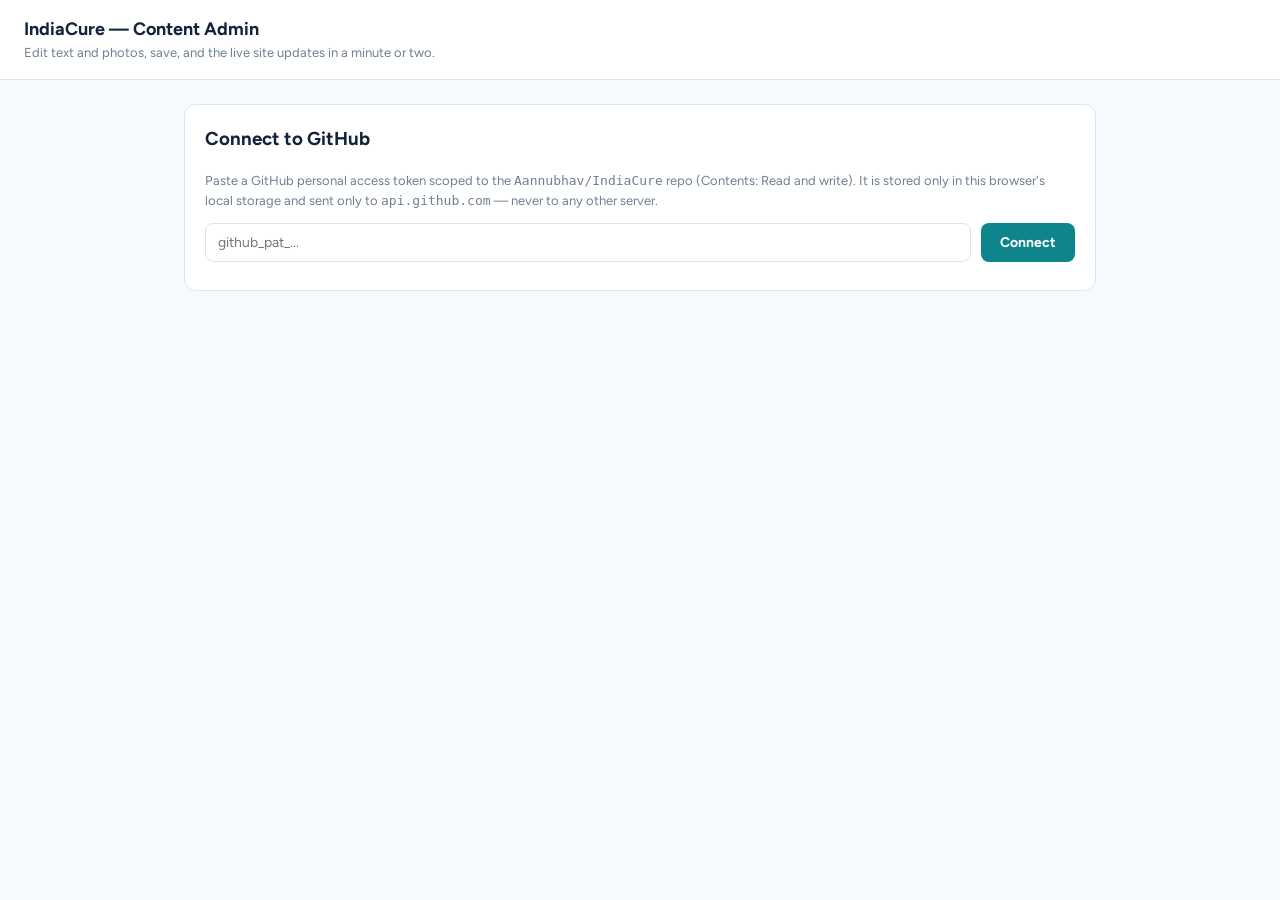
==== admin/index.html @ 9ab84335 "Add content admin panel: edit any text/photo via GitHub-backed CMS at /admin" ====
<!DOCTYPE html>
<html lang="en">
<head>
<meta charset="utf-8">
<meta name="viewport" content="width=device-width, initial-scale=1">
<title>IndiaCure — Content Admin</title>
<meta name="robots" content="noindex, nofollow">
<link rel="icon" href="data:,">
<link rel="preconnect" href="https://fonts.googleapis.com">
<link rel="preconnect" href="https://fonts.gstatic.com" crossorigin>
<link href="https://fonts.googleapis.com/css2?family=Figtree:wght@400;600;700&display=swap" rel="stylesheet">
<style>
  :root{
    --bg:#f7fafc; --surface:#ffffff; --text:#12233b; --muted:#6f7f91;
    --accent:#0e858d; --accent-dark:#0a5d64; --border:#dde4ec; --danger:#c0392b; --ok:#1b7a3d;
  }
  *{box-sizing:border-box}
  body{margin:0;font-family:"Figtree",system-ui,sans-serif;background:var(--bg);color:var(--text);line-height:1.5}
  header{position:sticky;top:0;z-index:10;background:var(--surface);border-bottom:1px solid var(--border);padding:16px 24px;display:flex;align-items:center;gap:16px;flex-wrap:wrap}
  header h1{font-size:18px;margin:0;font-weight:700}
  header .sub{font-size:13px;color:var(--muted)}
  .wrap{max-width:960px;margin:0 auto;padding:24px}
  .card{background:var(--surface);border:1px solid var(--border);border-radius:12px;padding:20px;margin-bottom:20px}
  .row{display:flex;gap:10px;flex-wrap:wrap;align-items:center}
  input[type=password], input[type=text]{flex:1;min-width:220px;padding:10px 12px;border:1px solid var(--border);border-radius:8px;font-size:14px;font-family:inherit}
  button{cursor:pointer;border:1px solid transparent;border-radius:8px;padding:10px 18px;font-size:14px;font-weight:700;font-family:inherit}
  .btn-primary{background:var(--accent);color:#fff}
  .btn-primary:hover{background:var(--accent-dark)}
  .btn-secondary{background:#fff;border-color:var(--border);color:var(--text)}
  .btn-secondary:hover{background:#f0f3f6}
  .btn-danger{background:#fff;border-color:var(--danger);color:var(--danger)}
  #status{font-size:13px;padding:10px 14px;border-radius:8px;margin-bottom:16px;display:none}
  #status.info{display:block;background:#e6f6f6;color:var(--accent-dark)}
  #status.error{display:block;background:#fbe9e7;color:var(--danger)}
  #status.ok{display:block;background:#e8f5e9;color:var(--ok)}
  details{border:1px solid var(--border);border-radius:10px;margin-bottom:10px;overflow:hidden}
  summary{cursor:pointer;padding:12px 16px;font-weight:700;font-size:14px;background:#fafcfd;list-style:none}
  summary::-webkit-details-marker{display:none}
  summary:before{content:"▸ ";color:var(--accent)}
  details[open] summary:before{content:"▾ "}
  .field-body{padding:14px 16px;display:flex;flex-direction:column;gap:14px}
  .field label{display:block;font-size:11px;font-family:ui-monospace,monospace;color:var(--muted);margin-bottom:5px}
  textarea{width:100%;border:1px solid var(--border);border-radius:8px;padding:8px 10px;font-size:14px;font-family:inherit;resize:vertical;min-height:38px}
  .img-grid{display:grid;grid-template-columns:repeat(auto-fill,minmax(220px,1fr));gap:16px}
  .img-slot{border:1px solid var(--border);border-radius:10px;padding:12px;display:flex;flex-direction:column;gap:8px}
  .img-slot .key{font-size:11px;font-family:ui-monospace,monospace;color:var(--muted)}
  .img-slot img{width:100%;height:110px;object-fit:cover;border-radius:6px;background:#eef2f7;display:none}
  .img-slot img.has-src{display:block}
  #hidden-content{display:none}
  .save-bar{position:sticky;bottom:0;background:var(--surface);border-top:1px solid var(--border);padding:16px 24px;display:flex;justify-content:flex-end;gap:10px}
  .muted{color:var(--muted);font-size:13px}
  a{color:var(--accent)}
</style>
</head>
<body>

<header>
  <div>
    <h1>IndiaCure — Content Admin</h1>
    <div class="sub">Edit text and photos, save, and the live site updates in a minute or two.</div>
  </div>
</header>

<div class="wrap">
  <div id="status"></div>

  <div class="card" id="tokenCard">
    <h3 style="margin-top:0">Connect to GitHub</h3>
    <p class="muted">Paste a GitHub personal access token scoped to the <code>Aannubhav/IndiaCure</code> repo (Contents: Read and write). It is stored only in this browser's local storage and sent only to <code>api.github.com</code> — never to any other server.</p>
    <div class="row">
      <input type="password" id="tokenInput" placeholder="github_pat_...">
      <button class="btn-primary" id="connectBtn">Connect</button>
      <button class="btn-secondary" id="disconnectBtn" style="display:none">Disconnect</button>
    </div>
    <div id="connectedAs" class="muted" style="margin-top:8px"></div>
  </div>

  <div id="editorArea" style="display:none">
    <div class="card">
      <h3 style="margin-top:0">Photos</h3>
      <p class="muted">Upload a replacement for any photo below. Leave others alone to keep the current default.</p>
      <div class="img-grid" id="imageGrid"></div>
    </div>

    <div class="card">
      <h3 style="margin-top:0">Text content</h3>
      <p class="muted">Grouped by section. Click a section to expand it.</p>
      <div id="textGroups"></div>
    </div>
  </div>
</div>

<div class="save-bar" id="saveBar" style="display:none">
  <button class="btn-secondary" id="reloadBtn">Reload from GitHub</button>
  <button class="btn-primary" id="saveBtn">Save All Changes</button>
</div>

<script>
(function () {
  "use strict";

  var OWNER = "Aannubhav";
  var REPO = "IndiaCure";
  var BRANCH = "main";
  var API = "https://api.github.com/repos/" + OWNER + "/" + REPO;

  var STORAGE_KEY = "ic_admin_token";
  var statusEl = document.getElementById("status");
  var tokenInput = document.getElementById("tokenInput");
  var connectBtn = document.getElementById("connectBtn");
  var disconnectBtn = document.getElementById("disconnectBtn");
  var connectedAs = document.getElementById("connectedAs");
  var editorArea = document.getElementById("editorArea");
  var saveBar = document.getElementById("saveBar");
  var imageGrid = document.getElementById("imageGrid");
  var textGroups = document.getElementById("textGroups");
  var saveBtn = document.getElementById("saveBtn");
  var reloadBtn = document.getElementById("reloadBtn");

  var currentSha = null;
  var currentContent = null; // { text: {...}, images: {...} }
  var pendingImageFiles = {}; // key -> File

  function setStatus(msg, kind) {
    statusEl.className = kind || "info";
    statusEl.textContent = msg;
  }
  function clearStatus() {
    statusEl.className = "";
    statusEl.textContent = "";
  }

  function getToken() {
    try { return localStorage.getItem(STORAGE_KEY) || ""; } catch (e) { return ""; }
  }
  function setToken(tok) {
    try { localStorage.setItem(STORAGE_KEY, tok); } catch (e) { /* ignore */ }
  }
  function removeToken() {
    try { localStorage.removeItem(STORAGE_KEY); } catch (e) { /* ignore */ }
  }

  function utf8ToBase64(str) {
    return btoa(unescape(encodeURIComponent(str)));
  }
  function base64ToUtf8(str) {
    return decodeURIComponent(escape(atob(str.replace(/\n/g, ""))));
  }

  function ghFetch(path, options) {
    var token = getToken();
    options = options || {};
    options.headers = options.headers || {};
    options.headers["Authorization"] = "Bearer " + token;
    options.headers["Accept"] = "application/vnd.github+json";
    return fetch(API + path, options).then(function (r) {
      if (!r.ok) {
        return r.json().catch(function () { return {}; }).then(function (body) {
          var err = new Error((body && body.message) || ("GitHub API error " + r.status));
          err.status = r.status;
          throw err;
        });
      }
      return r.json();
    });
  }

  function niceGroupName(prefix) {
    var map = {
      brand: "Brand", header: "Header", nav: "Navigation", hero: "Hero Section",
      stat: "Stats Strip", why: "\"Healthcare Without Borders\" Section", feature: "Feature Cards",
      treatments: "Treatments Section (heading)", t: "Treatment Cards (grid)",
      steps: "Process Section (heading)", step1: "Step 1", step2: "Step 2", step3: "Step 3", step4: "Step 4",
      hospitals: "Hospitals Section (heading)", hospital: "Hospital Cards",
      also_serving: "\"Also Serving\" line", doctors: "Doctors Section (heading)", doctor: "Doctor Card Labels",
      consult: "Consultation Section", form: "Consultation Form Labels",
      stories: "Patient Stories (heading)", story1: "Story 1", story2: "Story 2", story3: "Story 3",
      story: "Story Shared Labels", support: "Support Timeline", destination: "Destination Section",
      faq: "FAQ", cta: "Bottom CTA Banner", footer: "Footer", page: "Interior Page Headers"
    };
    return map[prefix] || (prefix.charAt(0).toUpperCase() + prefix.slice(1));
  }

  function buildImageGrid(images) {
    imageGrid.innerHTML = "";
    Object.keys(images).forEach(function (key) {
      var slot = document.createElement("div");
      slot.className = "img-slot";

      var keyLabel = document.createElement("div");
      keyLabel.className = "key";
      keyLabel.textContent = key;
      slot.appendChild(keyLabel);

      var img = document.createElement("img");
      if (images[key]) { img.src = images[key]; img.className = "has-src"; }
      slot.appendChild(img);

      var input = document.createElement("input");
      input.type = "file";
      input.accept = "image/*";
      input.addEventListener("change", function () {
        var file = input.files[0];
        if (!file) return;
        pendingImageFiles[key] = file;
        var reader = new FileReader();
        reader.onload = function () {
          img.src = reader.result;
          img.className = "has-src";
        };
        reader.readAsDataURL(file);
      });
      slot.appendChild(input);

      imageGrid.appendChild(slot);
    });
  }

  function buildTextGroups(text) {
    textGroups.innerHTML = "";
    var groups = {};
    var order = [];
    Object.keys(text).forEach(function (key) {
      var prefix = key.indexOf(".") >= 0 ? key.split(".")[0] : key;
      if (!groups[prefix]) { groups[prefix] = []; order.push(prefix); }
      groups[prefix].push(key);
    });

    order.forEach(function (prefix) {
      var det = document.createElement("details");
      var summary = document.createElement("summary");
      summary.textContent = niceGroupName(prefix) + " (" + groups[prefix].length + ")";
      det.appendChild(summary);

      var body = document.createElement("div");
      body.className = "field-body";

      groups[prefix].forEach(function (key) {
        var field = document.createElement("div");
        field.className = "field";
        var label = document.createElement("label");
        label.textContent = key;
        field.appendChild(label);

        var ta = document.createElement("textarea");
        ta.value = text[key];
        ta.dataset.key = key;
        ta.rows = text[key] && text[key].length > 90 ? 3 : 1;
        field.appendChild(ta);

        body.appendChild(field);
      });

      det.appendChild(body);
      textGroups.appendChild(det);
    });
  }

  function loadContent() {
    setStatus("Loading content.json from GitHub…", "info");
    return ghFetch("/contents/content.json?ref=" + BRANCH).then(function (data) {
      currentSha = data.sha;
      currentContent = JSON.parse(base64ToUtf8(data.content));
      pendingImageFiles = {};
      buildImageGrid(currentContent.images || {});
      buildTextGroups(currentContent.text || {});
      editorArea.style.display = "";
      saveBar.style.display = "flex";
      clearStatus();
    }).catch(function (err) {
      setStatus("Failed to load content.json: " + err.message, "error");
    });
  }

  function fileToBase64(file) {
    return new Promise(function (resolve, reject) {
      var reader = new FileReader();
      reader.onload = function () { resolve(reader.result.split(",")[1]); };
      reader.onerror = reject;
      reader.readAsDataURL(file);
    });
  }

  function slugify(s) {
    return s.toLowerCase().replace(/[^a-z0-9]+/g, "-").replace(/(^-|-$)/g, "");
  }

  function extFor(file) {
    var m = /\.[a-z0-9]+$/i.exec(file.name || "");
    if (m) return m[0];
    if (file.type === "image/png") return ".png";
    if (file.type === "image/webp") return ".webp";
    return ".jpg";
  }

  function uploadImage(key, file) {
    var path = "assets/uploads/" + slugify(key) + extFor(file);
    return fileToBase64(file).then(function (b64) {
      // check if a file already exists at this path, to include its sha (overwrite)
      return ghFetch("/contents/" + path + "?ref=" + BRANCH).catch(function () { return null; }).then(function (existing) {
        var body = {
          message: "Admin: update image " + key,
          content: b64,
          branch: BRANCH
        };
        if (existing && existing.sha) body.sha = existing.sha;
        return ghFetch("/contents/" + path, { method: "PUT", body: JSON.stringify(body) }).then(function () {
          return path;
        });
      });
    });
  }

  function saveAll() {
    setStatus("Saving…", "info");
    saveBtn.disabled = true;

    // 1. gather text field values
    var text = {};
    textGroups.querySelectorAll("textarea[data-key]").forEach(function (ta) {
      text[ta.dataset.key] = ta.value;
    });

    // 2. upload any changed images first, sequentially (keeps things simple and avoids rate spikes)
    var imageKeys = Object.keys(pendingImageFiles);
    var images = Object.assign({}, currentContent.images || {});

    function uploadNext(i) {
      if (i >= imageKeys.length) return Promise.resolve();
      var key = imageKeys[i];
      setStatus("Uploading photo " + (i + 1) + " of " + imageKeys.length + " (" + key + ")…", "info");
      return uploadImage(key, pendingImageFiles[key]).then(function (path) {
        images[key] = path;
        return uploadNext(i + 1);
      });
    }

    uploadNext(0).then(function () {
      var newContent = { text: text, images: images };
      setStatus("Saving content.json…", "info");
      var body = {
        message: "Admin: update site content",
        content: utf8ToBase64(JSON.stringify(newContent, null, 2)),
        sha: currentSha,
        branch: BRANCH
      };
      return ghFetch("/contents/content.json", { method: "PUT", body: JSON.stringify(body) });
    }).then(function (result) {
      currentSha = result.content.sha;
      currentContent.text = text;
      currentContent.images = images;
      pendingImageFiles = {};
      setStatus("Saved. GitHub Pages / Vercel will redeploy in about a minute.", "ok");
      saveBtn.disabled = false;
    }).catch(function (err) {
      setStatus("Save failed: " + err.message, "error");
      saveBtn.disabled = false;
    });
  }

  function showConnected() {
    var tok = getToken();
    document.getElementById("tokenCard").querySelector(".row").style.display = "none";
    connectedAs.textContent = "Connected with a token ending in …" + tok.slice(-6);
    disconnectBtn.style.display = "";
  }

  connectBtn.addEventListener("click", function () {
    var tok = tokenInput.value.trim();
    if (!tok) return;
    setToken(tok);
    tokenInput.value = "";
    showConnected();
    loadContent();
  });

  disconnectBtn.addEventListener("click", function () {
    removeToken();
    editorArea.style.display = "none";
    saveBar.style.display = "none";
    document.getElementById("tokenCard").querySelector(".row").style.display = "";
    disconnectBtn.style.display = "none";
    connectedAs.textContent = "";
    clearStatus();
  });

  reloadBtn.addEventListener("click", function () {
    if (Object.keys(pendingImageFiles).length || document.querySelectorAll("textarea").length) {
      if (!confirm("Discard unsaved changes and reload from GitHub?")) return;
    }
    loadContent();
  });

  saveBtn.addEventListener("click", saveAll);

  if (getToken()) {
    showConnected();
    loadContent();
  }
})();
</script>
</body>
</html>
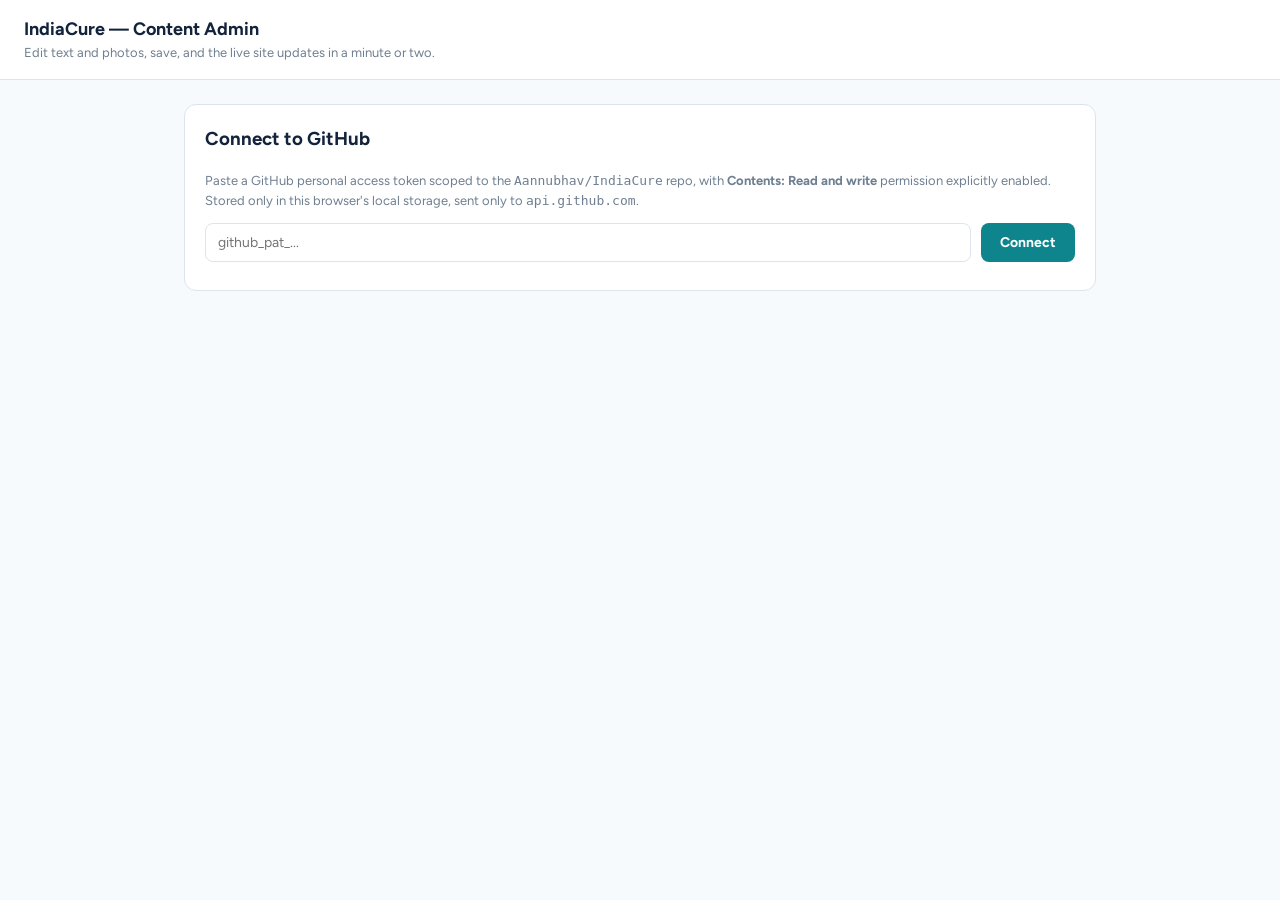
==== commit 64c8b17b: "Admin: auto-translate English edits into HI/FR/PT/AR on save; content.json now carries all languages" ====
--- a/admin/index.html
+++ b/admin/index.html
@@ -23,12 +23,14 @@
   .card{background:var(--surface);border:1px solid var(--border);border-radius:12px;padding:20px;margin-bottom:20px}
   .row{display:flex;gap:10px;flex-wrap:wrap;align-items:center}
   input[type=password], input[type=text]{flex:1;min-width:220px;padding:10px 12px;border:1px solid var(--border);border-radius:8px;font-size:14px;font-family:inherit}
+  select{padding:10px 12px;border:1px solid var(--border);border-radius:8px;font-size:14px;font-family:inherit;background:#fff}
   button{cursor:pointer;border:1px solid transparent;border-radius:8px;padding:10px 18px;font-size:14px;font-weight:700;font-family:inherit}
   .btn-primary{background:var(--accent);color:#fff}
   .btn-primary:hover{background:var(--accent-dark)}
   .btn-secondary{background:#fff;border-color:var(--border);color:var(--text)}
   .btn-secondary:hover{background:#f0f3f6}
   .btn-danger{background:#fff;border-color:var(--danger);color:var(--danger)}
+  button:disabled{opacity:.5;cursor:not-allowed}
   #status{font-size:13px;padding:10px 14px;border-radius:8px;margin-bottom:16px;display:none}
   #status.info{display:block;background:#e6f6f6;color:var(--accent-dark)}
   #status.error{display:block;background:#fbe9e7;color:var(--danger)}
@@ -46,10 +48,12 @@
   .img-slot .key{font-size:11px;font-family:ui-monospace,monospace;color:var(--muted)}
   .img-slot img{width:100%;height:110px;object-fit:cover;border-radius:6px;background:#eef2f7;display:none}
   .img-slot img.has-src{display:block}
-  #hidden-content{display:none}
-  .save-bar{position:sticky;bottom:0;background:var(--surface);border-top:1px solid var(--border);padding:16px 24px;display:flex;justify-content:flex-end;gap:10px}
+  .save-bar{position:sticky;bottom:0;background:var(--surface);border-top:1px solid var(--border);padding:16px 24px;display:flex;justify-content:space-between;align-items:center;gap:10px;flex-wrap:wrap}
+  .save-bar .row{gap:16px}
   .muted{color:var(--muted);font-size:13px}
   a{color:var(--accent)}
+  .lang-badge{display:inline-block;font-size:11px;font-weight:700;padding:2px 8px;border-radius:999px;background:var(--accent);color:#fff;margin-left:8px}
+  .checkbox-row{display:flex;align-items:center;gap:8px;font-size:13px;color:var(--muted)}
 </style>
 </head>
 <body>
@@ -66,7 +70,7 @@
 
   <div class="card" id="tokenCard">
     <h3 style="margin-top:0">Connect to GitHub</h3>
-    <p class="muted">Paste a GitHub personal access token scoped to the <code>Aannubhav/IndiaCure</code> repo (Contents: Read and write). It is stored only in this browser's local storage and sent only to <code>api.github.com</code> — never to any other server.</p>
+    <p class="muted">Paste a GitHub personal access token scoped to the <code>Aannubhav/IndiaCure</code> repo, with <strong>Contents: Read and write</strong> permission explicitly enabled. Stored only in this browser's local storage, sent only to <code>api.github.com</code>.</p>
     <div class="row">
       <input type="password" id="tokenInput" placeholder="github_pat_...">
       <button class="btn-primary" id="connectBtn">Connect</button>
@@ -83,16 +87,33 @@
     </div>
 
     <div class="card">
-      <h3 style="margin-top:0">Text content</h3>
-      <p class="muted">Grouped by section. Click a section to expand it.</p>
-      <div id="textGroups"></div>
+      <div class="row" style="justify-content:space-between">
+        <div>
+          <h3 style="margin:0">Text content <span class="lang-badge" id="langBadge">EN</span></h3>
+          <p class="muted" style="margin:6px 0 0">Editing <strong>English</strong> and saving will automatically machine-translate any changed text into Hindi, French, Portuguese and Arabic. Switching to another language below lets you hand-edit that language directly (those edits are <em>not</em> auto-translated).</p>
+        </div>
+        <select id="langSelect">
+          <option value="en">English (source)</option>
+          <option value="hi">हिन्दी (Hindi)</option>
+          <option value="fr">Français (French)</option>
+          <option value="pt">Português (Portuguese)</option>
+          <option value="ar">العربية (Arabic)</option>
+        </select>
+      </div>
+      <div id="textGroups" style="margin-top:16px"></div>
     </div>
   </div>
 </div>
 
 <div class="save-bar" id="saveBar" style="display:none">
-  <button class="btn-secondary" id="reloadBtn">Reload from GitHub</button>
-  <button class="btn-primary" id="saveBtn">Save All Changes</button>
+  <label class="checkbox-row">
+    <input type="checkbox" id="autoTranslateCheck" checked>
+    Auto-translate changed English text into other languages
+  </label>
+  <div class="row">
+    <button class="btn-secondary" id="reloadBtn">Reload from GitHub</button>
+    <button class="btn-primary" id="saveBtn">Save All Changes</button>
+  </div>
 </div>
 
 <script>
@@ -103,6 +124,8 @@
   var REPO = "IndiaCure";
   var BRANCH = "main";
   var API = "https://api.github.com/repos/" + OWNER + "/" + REPO;
+  var LANGS = ["en", "hi", "fr", "pt", "ar"];
+  var LANG_NAMES = { en: "English", hi: "Hindi", fr: "French", pt: "Portuguese", ar: "Arabic" };
 
   var STORAGE_KEY = "ic_admin_token";
   var statusEl = document.getElementById("status");
@@ -116,10 +139,15 @@
   var textGroups = document.getElementById("textGroups");
   var saveBtn = document.getElementById("saveBtn");
   var reloadBtn = document.getElementById("reloadBtn");
+  var langSelect = document.getElementById("langSelect");
+  var langBadge = document.getElementById("langBadge");
+  var autoTranslateCheck = document.getElementById("autoTranslateCheck");
 
   var currentSha = null;
-  var currentContent = null; // { text: {...}, images: {...} }
-  var pendingImageFiles = {}; // key -> File
+  var currentContent = null;   // { text: { en:{...}, hi:{...}, ... }, images: {...} }
+  var originalEnText = null;   // snapshot of text.en at last load/save, for diffing
+  var activeLang = "en";
+  var pendingImageFiles = {};
 
   function setStatus(msg, kind) {
     statusEl.className = kind || "info";
@@ -216,7 +244,17 @@
     });
   }
 
-  function buildTextGroups(text) {
+  function syncFormToMemory() {
+    if (!currentContent) return;
+    var langText = currentContent.text[activeLang];
+    textGroups.querySelectorAll("textarea[data-key]").forEach(function (ta) {
+      langText[ta.dataset.key] = ta.value;
+    });
+  }
+
+  function renderTextGroups(lang) {
+    var text = currentContent.text[lang];
+    langBadge.textContent = lang.toUpperCase();
     textGroups.innerHTML = "";
     var groups = {};
     var order = [];
@@ -245,6 +283,7 @@
         var ta = document.createElement("textarea");
         ta.value = text[key];
         ta.dataset.key = key;
+        ta.dir = lang === "ar" ? "rtl" : "ltr";
         ta.rows = text[key] && text[key].length > 90 ? 3 : 1;
         field.appendChild(ta);
 
@@ -255,15 +294,24 @@
       textGroups.appendChild(det);
     });
   }
+
+  langSelect.addEventListener("change", function () {
+    syncFormToMemory();
+    activeLang = langSelect.value;
+    renderTextGroups(activeLang);
+  });
 
   function loadContent() {
     setStatus("Loading content.json from GitHub…", "info");
     return ghFetch("/contents/content.json?ref=" + BRANCH).then(function (data) {
       currentSha = data.sha;
       currentContent = JSON.parse(base64ToUtf8(data.content));
+      originalEnText = Object.assign({}, currentContent.text.en);
       pendingImageFiles = {};
+      activeLang = "en";
+      langSelect.value = "en";
       buildImageGrid(currentContent.images || {});
-      buildTextGroups(currentContent.text || {});
+      renderTextGroups(activeLang);
       editorArea.style.display = "";
       saveBar.style.display = "flex";
       clearStatus();
@@ -296,13 +344,8 @@
   function uploadImage(key, file) {
     var path = "assets/uploads/" + slugify(key) + extFor(file);
     return fileToBase64(file).then(function (b64) {
-      // check if a file already exists at this path, to include its sha (overwrite)
       return ghFetch("/contents/" + path + "?ref=" + BRANCH).catch(function () { return null; }).then(function (existing) {
-        var body = {
-          message: "Admin: update image " + key,
-          content: b64,
-          branch: BRANCH
-        };
+        var body = { message: "Admin: update image " + key, content: b64, branch: BRANCH };
         if (existing && existing.sha) body.sha = existing.sha;
         return ghFetch("/contents/" + path, { method: "PUT", body: JSON.stringify(body) }).then(function () {
           return path;
@@ -311,51 +354,95 @@
     });
   }
 
+  // MyMemory is a free, keyless translation API — fine for short marketing copy,
+  // not a substitute for professional review of the translated strings.
+  function translateText(text, targetLang) {
+    var url = "https://api.mymemory.translated.net/get?q=" + encodeURIComponent(text) + "&langpair=en|" + targetLang;
+    return fetch(url).then(function (r) { return r.json(); }).then(function (data) {
+      if (data && data.responseData && data.responseData.translatedText) {
+        return data.responseData.translatedText;
+      }
+      throw new Error("empty translation response");
+    });
+  }
+
+  function delay(ms) { return new Promise(function (res) { setTimeout(res, ms); }); }
+
+  function retranslateChangedKeys(changedKeys) {
+    var targets = LANGS.filter(function (l) { return l !== "en"; });
+    var tasks = [];
+    changedKeys.forEach(function (key) {
+      targets.forEach(function (lang) { tasks.push({ key: key, lang: lang }); });
+    });
+    if (!tasks.length) return Promise.resolve();
+
+    function runNext(i) {
+      if (i >= tasks.length) return Promise.resolve();
+      var task = tasks[i];
+      setStatus("Translating " + (i + 1) + " of " + tasks.length + " (" + task.key + " → " + LANG_NAMES[task.lang] + ")…", "info");
+      var sourceText = currentContent.text.en[task.key];
+      return translateText(sourceText, task.lang).then(function (translated) {
+        currentContent.text[task.lang][task.key] = translated;
+      }).catch(function () {
+        // translation failed for this field — leave the previous value in place and continue
+      }).then(function () {
+        return delay(120).then(function () { return runNext(i + 1); });
+      });
+    }
+    return runNext(0);
+  }
+
   function saveAll() {
-    setStatus("Saving…", "info");
+    syncFormToMemory();
+    setStatus("Preparing save…", "info");
     saveBtn.disabled = true;
 
-    // 1. gather text field values
-    var text = {};
-    textGroups.querySelectorAll("textarea[data-key]").forEach(function (ta) {
-      text[ta.dataset.key] = ta.value;
-    });
-
-    // 2. upload any changed images first, sequentially (keeps things simple and avoids rate spikes)
+    var changedKeys = [];
+    if (autoTranslateCheck.checked) {
+      Object.keys(currentContent.text.en).forEach(function (key) {
+        if (currentContent.text.en[key] !== originalEnText[key] && currentContent.text.en[key] !== "") {
+          changedKeys.push(key);
+        }
+      });
+    }
+
     var imageKeys = Object.keys(pendingImageFiles);
     var images = Object.assign({}, currentContent.images || {});
 
-    function uploadNext(i) {
+    function uploadNextImage(i) {
       if (i >= imageKeys.length) return Promise.resolve();
       var key = imageKeys[i];
       setStatus("Uploading photo " + (i + 1) + " of " + imageKeys.length + " (" + key + ")…", "info");
       return uploadImage(key, pendingImageFiles[key]).then(function (path) {
         images[key] = path;
-        return uploadNext(i + 1);
+        return uploadNextImage(i + 1);
       });
     }
 
-    uploadNext(0).then(function () {
-      var newContent = { text: text, images: images };
-      setStatus("Saving content.json…", "info");
-      var body = {
-        message: "Admin: update site content",
-        content: utf8ToBase64(JSON.stringify(newContent, null, 2)),
-        sha: currentSha,
-        branch: BRANCH
-      };
-      return ghFetch("/contents/content.json", { method: "PUT", body: JSON.stringify(body) });
-    }).then(function (result) {
-      currentSha = result.content.sha;
-      currentContent.text = text;
-      currentContent.images = images;
-      pendingImageFiles = {};
-      setStatus("Saved. GitHub Pages / Vercel will redeploy in about a minute.", "ok");
-      saveBtn.disabled = false;
-    }).catch(function (err) {
-      setStatus("Save failed: " + err.message, "error");
-      saveBtn.disabled = false;
-    });
+    retranslateChangedKeys(changedKeys)
+      .then(function () { return uploadNextImage(0); })
+      .then(function () {
+        setStatus("Saving content.json…", "info");
+        var body = {
+          message: "Admin: update site content" + (changedKeys.length ? " (+ auto-translate " + changedKeys.length + " field(s))" : ""),
+          content: utf8ToBase64(JSON.stringify({ text: currentContent.text, images: images }, null, 2)),
+          sha: currentSha,
+          branch: BRANCH
+        };
+        return ghFetch("/contents/content.json", { method: "PUT", body: JSON.stringify(body) });
+      })
+      .then(function (result) {
+        currentSha = result.content.sha;
+        currentContent.images = images;
+        originalEnText = Object.assign({}, currentContent.text.en);
+        pendingImageFiles = {};
+        setStatus("Saved" + (changedKeys.length ? " and translated " + changedKeys.length + " field(s)" : "") + ". Live site updates in about a minute.", "ok");
+        saveBtn.disabled = false;
+      })
+      .catch(function (err) {
+        setStatus("Save failed: " + err.message, "error");
+        saveBtn.disabled = false;
+      });
   }
 
   function showConnected() {
@@ -385,9 +472,7 @@
   });
 
   reloadBtn.addEventListener("click", function () {
-    if (Object.keys(pendingImageFiles).length || document.querySelectorAll("textarea").length) {
-      if (!confirm("Discard unsaved changes and reload from GitHub?")) return;
-    }
+    if (!confirm("Discard unsaved changes and reload from GitHub?")) return;
     loadContent();
   });
 
